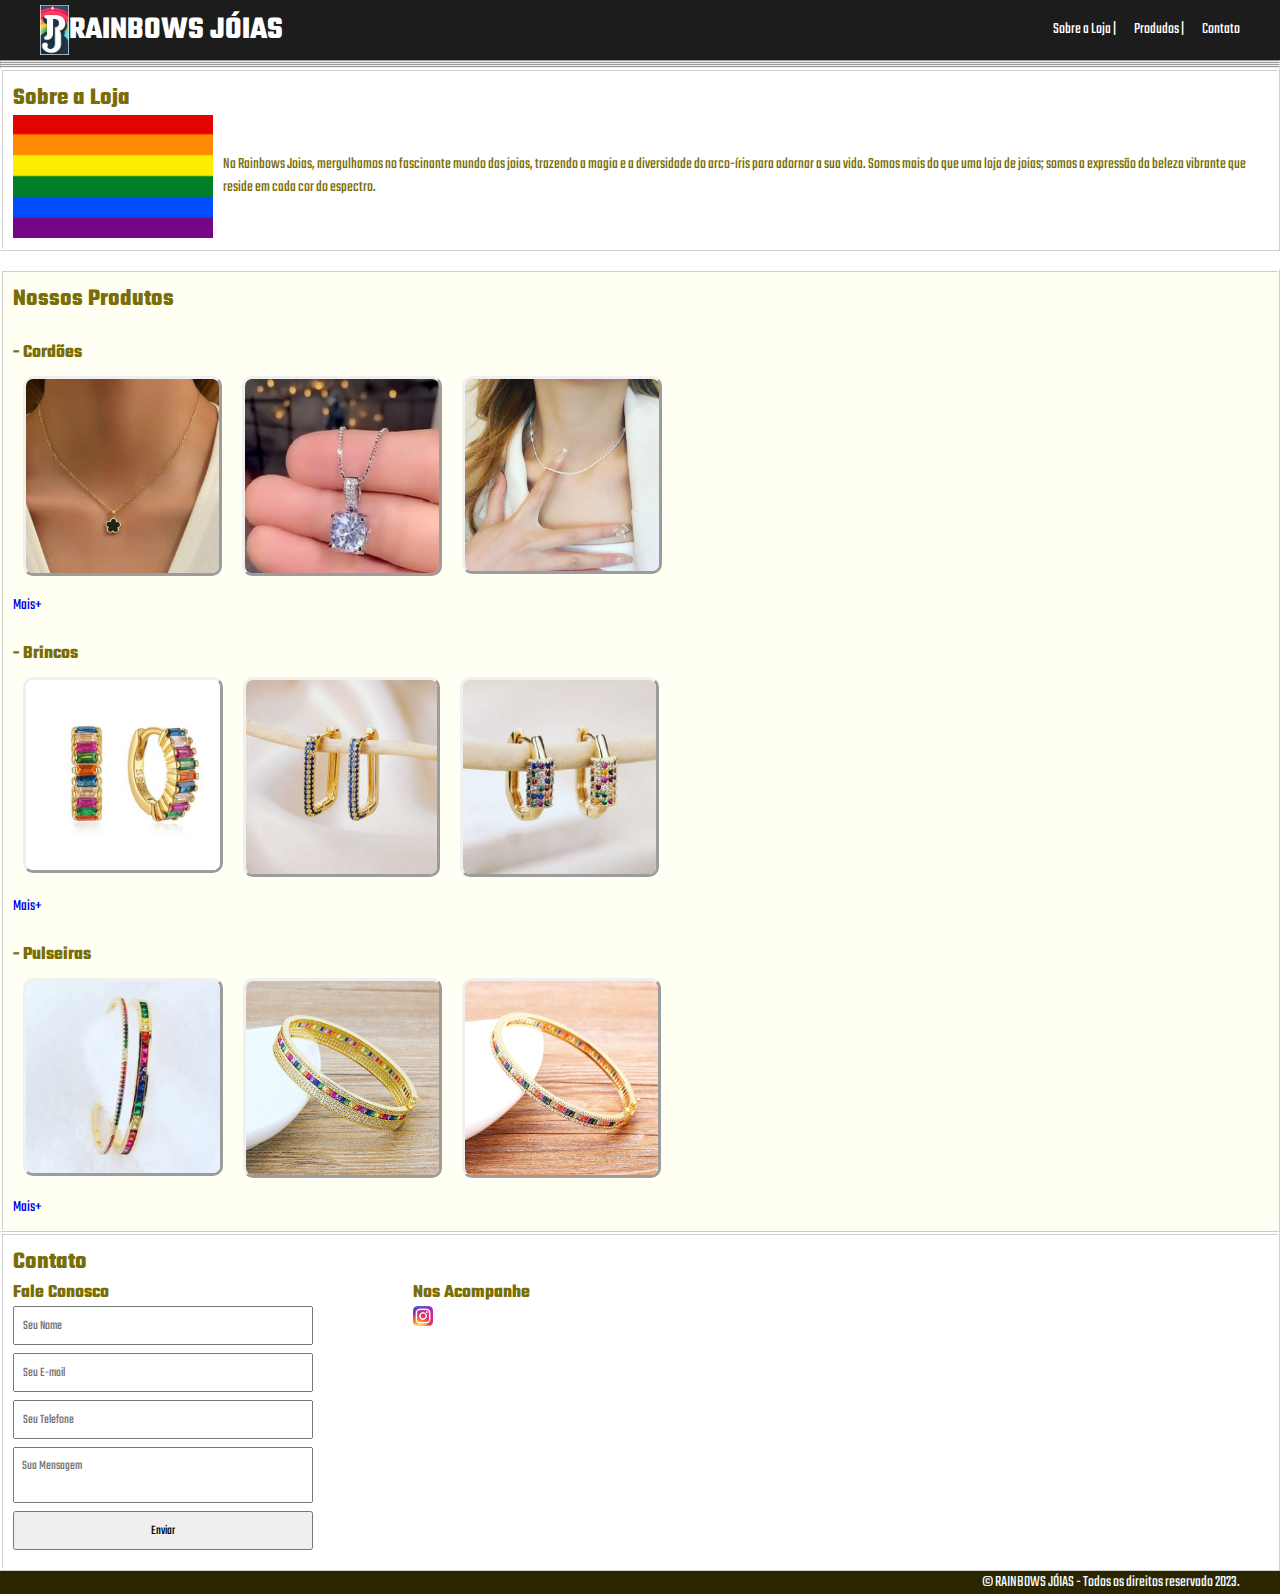
==== index.html @ 0862d9ea "first commit" ====
<!DOCTYPE html>
<html lang="pt-br">
<head>
    <meta charset="UTF-8">
    <meta name="viewport" content="width=device-width, initial-scale=1.0">
    <title>Rainbows Joias</title>
    <link rel="stylesheet" href="./main.css">
    <link rel="preconnect" href="https://fonts.googleapis.com">
    <link rel="preconnect" href="https://fonts.gstatic.com" crossorigin>
    <link href="https://fonts.googleapis.com/css2?family=Bungee&family=Jost:wght@200&family=Roboto&family=Source+Serif+4:ital,opsz,wght@1,8..60,600&family=Teko:wght@300&display=swap" rel="stylesheet">
</head>
<body>
    <header>
        <div class="container">
            <div class="logoloja">
                <img src="./imagesProjeto1/logo.png" alt="Rainbows Joias">
                <h1>     RAINBOWS JÓIAS</h1>
            </div>
            <nav>
                <ul>
                    <li>
                        <a href="#sobrealoja">Sobre a Loja |</a>
                    </li>
                    <li>
                        <a href="#Produtos">Produdos |</a>
                    </li>
                    <li>
                        <a href="#contato">Contato</a>
                    </li>
                </ul>
            </nav>
        </div>
    </header>
    <hr><hr><hr><hr>
    <section id="sobrealoja"> 
        <h2>Sobre a Loja</h2>
        <div class="historia">
            <img src="./imagesProjeto1/bandeira.png" alt="bandeira do orgulho"/>
            <p>
                Na Rainbows Joias, mergulhamos no fascinante mundo das joias, trazendo a magia e a diversidade do arco-íris para adornar a sua vida. Somos mais do que uma loja de joias; somos a expressão da beleza vibrante que reside em cada cor do espectro.
            </p>
        </div>
    </section>
    <br>
    <section id="Produtos">
        <h2>Nossos Produtos</h2>
        <br>
        <h3> - Cordões</h3>
        <div class="cordoes">
            <article>
                <img src="./imagesProjeto1/cordão1.PNG">
            </article>
            <article>
                <img src="./imagesProjeto1/cordão2.PNG">
            </article>
            <article>
                <img src="./imagesProjeto1/cordão3.PNG">
            </article>
        </div>
        <a href="#" title="Mais Informações">Mais+</a>
        <br><br>
        <h3> - Brincos</h3>
        <div class="brincos">
            <article>
                <img src="./imagesProjeto1/brinco1.PNG">
            </article>
            <article>
                <img src="./imagesProjeto1/brinco2.PNG">
            </article>
            <article>
                <img src="./imagesProjeto1/brinco3.PNG">
            </article>
        </div>
        <a href="#" title="Mais Informações">Mais+</a>
        <br><br>
        <h3> - Pulseiras</h3>
        <div class="pulseiras">
            <article>
                <img src="./imagesProjeto1/pulseira1.PNG">
            </article>
            <article>
                <img src="./imagesProjeto1/pulseira2.PNG">
            </article>
            <article>
                <img src="./imagesProjeto1/pulseira3.PNG">
            </article>
        </div>
        <a href="#" title="Mais Informações">Mais+</a>
    </section>
    <section id="contato">
        <h2>Contato</h2>
        <div class="alinhamento">
            <div class="formulario">
                <h3>Fale Conosco</h3>
                <form>
                    <input type="text" placeholder="Seu Nome">
                    <input type="email" placeholder="Seu E-mail">
                    <input type="tel" placeholder="Seu Telefone">
                    <textarea placeholder="Sua Mensagem"></textarea>
                    <button type="submit">Enviar</button>
                </form>
            </div>
            <div class="acompanhe">
                <h3>Nos Acompanhe</h3>
                <ul>
                    <li>
                        <a href="https://www.instagram.com/rainbows_joias/?utm_source=ig_web_button_share_sheet&igshid=OGQ5ZDc2ODk2ZA==" title="Siga-nos no Instagram">
                            <img src="./imagesProjeto1/instagram.png" Alt="Instagram">
                        </a>
                    </li>
                </ul>
            </div>
        </div>
    </section>
    <footer>
        <div class="container">
            <p>
                &copy; RAINBOWS JÓIAS - Todos os direitos reservado 2023.
            </p>
        </div>
    </footer>
</body>
</html>
---- main.css ----
* {
    margin: 0;
    padding-left: 0px;
    box-sizing: border-box;
}

header .container {
    display: flex;
    align-items: center;
    justify-content: space-between;
    padding: 0;
}

#Produtos, #sobrealoja, #contato, .container, input, textarea, button {
    font-family: 'Teko', sans-serif;
}

#Produtos, #sobrealoja, #contato {
    color: rgb(121, 109, 6);
    padding: 10px;
}

#sobrealoja {
    border-style: ridge;
    border-color: rgba(255, 255, 255, 0.568);
}

#Produtos {
    border-style: ridge;
    border-color: rgba(255, 255, 255, 0.568);
}

#contato {
    border-style: ridge;
    border-color: rgba(255, 255, 255, 0.568);
}

.historia img{
    max-width: 200px;
    max-height: 200px;
    margin-right: 10px;
}

.historia {
    display: flex;
    align-items: center;
}

.logoloja {
    display: flex;
    align-items: center;
    justify-content: space-between;
}

header {
    padding: 5px 5px;
    background-color: rgba(0, 0, 0, 0.89);
    color:rgb(255, 255, 255);
    border: 50px;

}

header img {
    padding: 0;
    max-width: 50px;
    max-height: 50px;
}

header nav li {
    display: inline;
    margin-left: 16px;
}

header nav li a {
    color: rgb(255, 255, 255);
    text-decoration: none;
}

.container {
    max-width: 1200px;
    width: 100%;
    margin: 0 auto;
    padding-left: 5px;
}

#Produtos img {
    max-width: 200px;
    max-height: 200px;
    margin: 10px 10px;
    border-radius: 10px;
    border-style: outset;
    border-color:rgb(240, 240, 240)
}

.cordoes, .pulseiras, .brincos {
    display: flex;
} 

#Produtos {
    background-color: rgb(255, 255, 243);
}

#Produtos a {
    text-decoration: none;
}

form input,
form textarea,
form button {
    display: block;
    width: 300px;
    margin-bottom: 8px;
    padding: 8px;
    margin-right: 100px;
}

form textarea {
    resize: none;
}

.alinhamento {
    display: flex;
}

.acompanhe {
    display: block;
}

.acompanhe img {
    height: 20px;
}

.acompanhe li {
    display: inline;
}

footer {
    background-color: rgb(43, 38, 0);
    color: aliceblue;
    text-align: end;
}
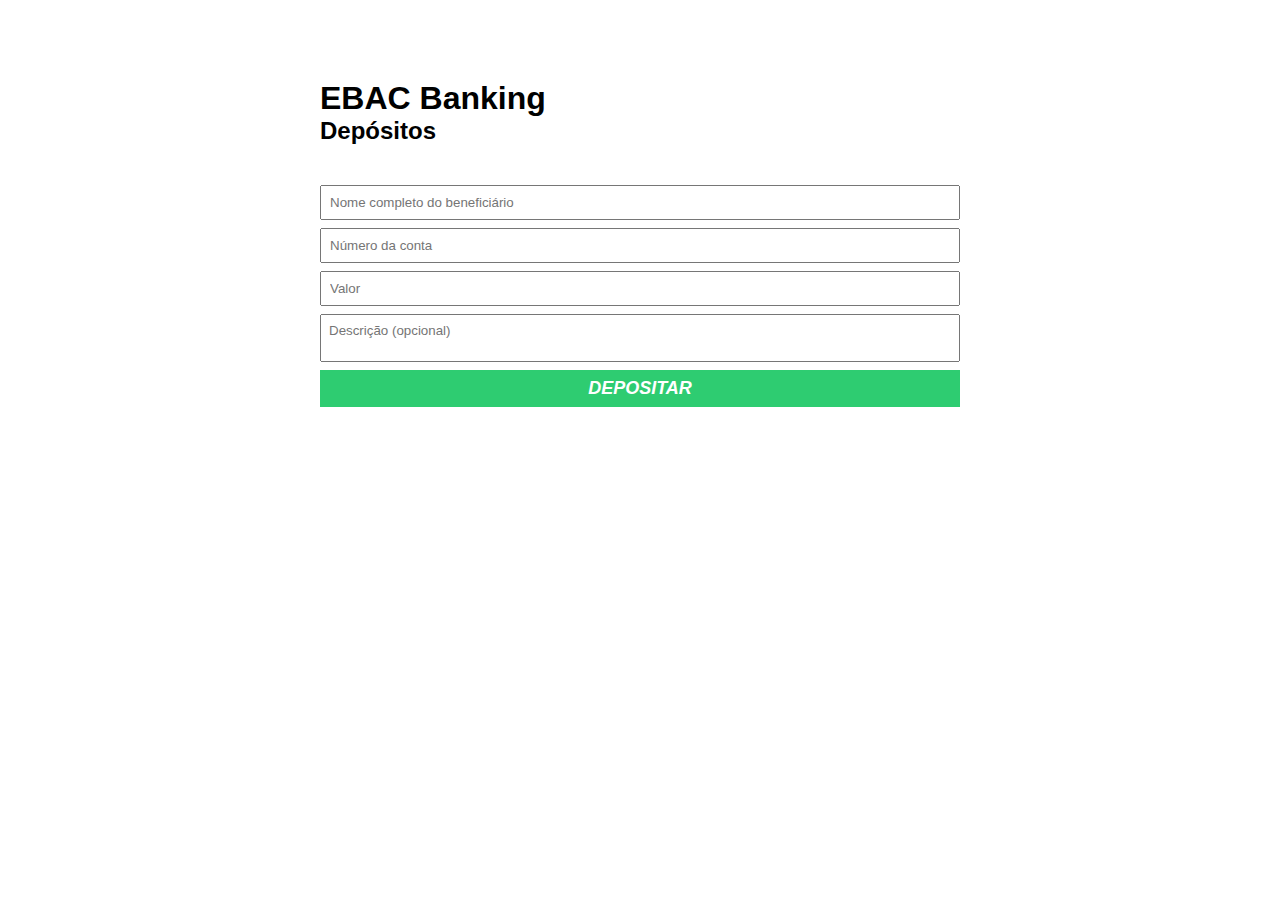
==== commit 56da1293: "x" ====
--- a/index.html
+++ b/index.html
@@ -1,123 +1,23 @@
 <!DOCTYPE html>
-<html lang="pt-br">
+<html lang="pt-BR">
 <head>
     <meta charset="UTF-8">
+    <meta http-equiv="X-UA-Compatible" content="IE=edge">
     <meta name="viewport" content="width=device-width, initial-scale=1.0">
-    <title>Rainbows Joias</title>
-    <link rel="stylesheet" href="./main.css">
-    <link rel="preconnect" href="https://fonts.googleapis.com">
-    <link rel="preconnect" href="https://fonts.gstatic.com" crossorigin>
-    <link href="https://fonts.googleapis.com/css2?family=Bungee&family=Jost:wght@200&family=Roboto&family=Source+Serif+4:ital,opsz,wght@1,8..60,600&family=Teko:wght@300&display=swap" rel="stylesheet">
+    <title>HTML com JS</title>
+    <link rel="stylesheet" href="./main.css" />
 </head>
 <body>
-    <header>
-        <div class="container">
-            <div class="logoloja">
-                <img src="./imagesProjeto1/logo.png" alt="Rainbows Joias">
-                <h1>     RAINBOWS JÓIAS</h1>
-            </div>
-            <nav>
-                <ul>
-                    <li>
-                        <a href="#sobrealoja">Sobre a Loja |</a>
-                    </li>
-                    <li>
-                        <a href="#Produtos">Produdos |</a>
-                    </li>
-                    <li>
-                        <a href="#contato">Contato</a>
-                    </li>
-                </ul>
-            </nav>
-        </div>
-    </header>
-    <hr><hr><hr><hr>
-    <section id="sobrealoja"> 
-        <h2>Sobre a Loja</h2>
-        <div class="historia">
-            <img src="./imagesProjeto1/bandeira.png" alt="bandeira do orgulho"/>
-            <p>
-                Na Rainbows Joias, mergulhamos no fascinante mundo das joias, trazendo a magia e a diversidade do arco-íris para adornar a sua vida. Somos mais do que uma loja de joias; somos a expressão da beleza vibrante que reside em cada cor do espectro.
-            </p>
-        </div>
-    </section>
-    <br>
-    <section id="Produtos">
-        <h2>Nossos Produtos</h2>
-        <br>
-        <h3> - Cordões</h3>
-        <div class="cordoes">
-            <article>
-                <img src="./imagesProjeto1/cordão1.PNG">
-            </article>
-            <article>
-                <img src="./imagesProjeto1/cordão2.PNG">
-            </article>
-            <article>
-                <img src="./imagesProjeto1/cordão3.PNG">
-            </article>
-        </div>
-        <a href="#" title="Mais Informações">Mais+</a>
-        <br><br>
-        <h3> - Brincos</h3>
-        <div class="brincos">
-            <article>
-                <img src="./imagesProjeto1/brinco1.PNG">
-            </article>
-            <article>
-                <img src="./imagesProjeto1/brinco2.PNG">
-            </article>
-            <article>
-                <img src="./imagesProjeto1/brinco3.PNG">
-            </article>
-        </div>
-        <a href="#" title="Mais Informações">Mais+</a>
-        <br><br>
-        <h3> - Pulseiras</h3>
-        <div class="pulseiras">
-            <article>
-                <img src="./imagesProjeto1/pulseira1.PNG">
-            </article>
-            <article>
-                <img src="./imagesProjeto1/pulseira2.PNG">
-            </article>
-            <article>
-                <img src="./imagesProjeto1/pulseira3.PNG">
-            </article>
-        </div>
-        <a href="#" title="Mais Informações">Mais+</a>
-    </section>
-    <section id="contato">
-        <h2>Contato</h2>
-        <div class="alinhamento">
-            <div class="formulario">
-                <h3>Fale Conosco</h3>
-                <form>
-                    <input type="text" placeholder="Seu Nome">
-                    <input type="email" placeholder="Seu E-mail">
-                    <input type="tel" placeholder="Seu Telefone">
-                    <textarea placeholder="Sua Mensagem"></textarea>
-                    <button type="submit">Enviar</button>
-                </form>
-            </div>
-            <div class="acompanhe">
-                <h3>Nos Acompanhe</h3>
-                <ul>
-                    <li>
-                        <a href="https://www.instagram.com/rainbows_joias/?utm_source=ig_web_button_share_sheet&igshid=OGQ5ZDc2ODk2ZA==" title="Siga-nos no Instagram">
-                            <img src="./imagesProjeto1/instagram.png" Alt="Instagram">
-                        </a>
-                    </li>
-                </ul>
-            </div>
-        </div>
-    </section>
-    <footer>
-        <div class="container">
-            <p>
-                &copy; RAINBOWS JÓIAS - Todos os direitos reservado 2023.
-            </p>
-        </div>
-    </footer>
+    <div class="container">
+        <h1>EBAC Banking</h1>
+        <h2>Depósitos</h2>
+        <form>
+            <input type="text" required placeholder="Nome completo do beneficiário" />
+            <input type="number" required placeholder="Número da conta" />
+            <input type="number" required placeholder="Valor" />
+            <textarea placeholder="Descrição (opcional)"></textarea>
+            <button type="submit">Depositar</button>
+        </form>
+    </div>
 </body>
 </html>--- a/main.css
+++ b/main.css
@@ -1,141 +1,42 @@
 * {
     margin: 0;
-    padding-left: 0px;
+    padding: 0;
     box-sizing: border-box;
+    font-family: sans-serif;
 }
 
-header .container {
-    display: flex;
-    align-items: center;
-    justify-content: space-between;
-    padding: 0;
-}
-
-#Produtos, #sobrealoja, #contato, .container, input, textarea, button {
-    font-family: 'Teko', sans-serif;
-}
-
-#Produtos, #sobrealoja, #contato {
-    color: rgb(121, 109, 6);
-    padding: 10px;
-}
-
-#sobrealoja {
-    border-style: ridge;
-    border-color: rgba(255, 255, 255, 0.568);
-}
-
-#Produtos {
-    border-style: ridge;
-    border-color: rgba(255, 255, 255, 0.568);
-}
-
-#contato {
-    border-style: ridge;
-    border-color: rgba(255, 255, 255, 0.568);
-}
-
-.historia img{
-    max-width: 200px;
-    max-height: 200px;
-    margin-right: 10px;
-}
-
-.historia {
-    display: flex;
-    align-items: center;
-}
-
-.logoloja {
-    display: flex;
-    align-items: center;
-    justify-content: space-between;
-}
-
-header {
-    padding: 5px 5px;
-    background-color: rgba(0, 0, 0, 0.89);
-    color:rgb(255, 255, 255);
-    border: 50px;
-
-}
-
-header img {
-    padding: 0;
-    max-width: 50px;
-    max-height: 50px;
-}
-
-header nav li {
-    display: inline;
-    margin-left: 16px;
-}
-
-header nav li a {
-    color: rgb(255, 255, 255);
-    text-decoration: none;
+body {
 }
 
 .container {
-    max-width: 1200px;
+    margin: 80px auto;
+    max-width: 640px;
     width: 100%;
-    margin: 0 auto;
-    padding-left: 5px;
 }
 
-#Produtos img {
-    max-width: 200px;
-    max-height: 200px;
-    margin: 10px 10px;
-    border-radius: 10px;
-    border-style: outset;
-    border-color:rgb(240, 240, 240)
+form {
+    margin-top: 40px;
 }
 
-.cordoes, .pulseiras, .brincos {
-    display: flex;
-} 
-
-#Produtos {
-    background-color: rgb(255, 255, 243);
-}
-
-#Produtos a {
-    text-decoration: none;
-}
-
-form input,
-form textarea,
-form button {
+input, textarea, button {
     display: block;
-    width: 300px;
+    padding: 8px;
     margin-bottom: 8px;
-    padding: 8px;
-    margin-right: 100px;
-}
-
-form textarea {
+    width: 100%;
     resize: none;
 }
 
-.alinhamento {
-    display: flex;
+button {
+    background-color: #2ecc71;
+    border: none;
+    text-transform: uppercase;
+    color: #fff;
+    font-weight: bold;
+    font-size: 18px;
+    font-style: italic;
+    cursor: pointer;
 }
 
-.acompanhe {
-    display: block;
+button:hover {
+    background-color: #27ae60;
 }
-
-.acompanhe img {
-    height: 20px;
-}
-
-.acompanhe li {
-    display: inline;
-}
-
-footer {
-    background-color: rgb(43, 38, 0);
-    color: aliceblue;
-    text-align: end;
-}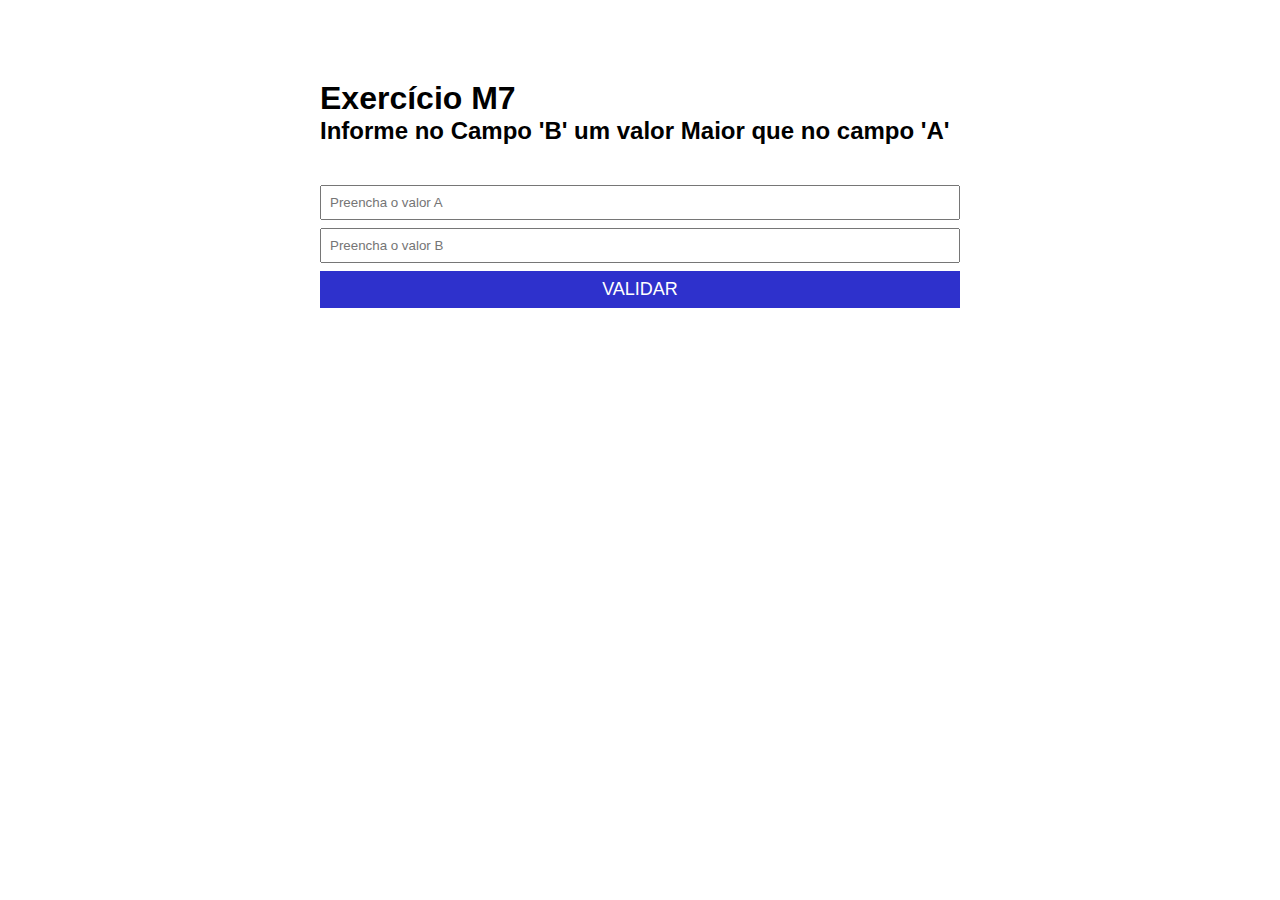
==== commit 96765696: "x" ====
--- a/index.html
+++ b/index.html
@@ -4,20 +4,19 @@
     <meta charset="UTF-8">
     <meta http-equiv="X-UA-Compatible" content="IE=edge">
     <meta name="viewport" content="width=device-width, initial-scale=1.0">
-    <title>HTML com JS</title>
+    <title>M7 - JS</title>
     <link rel="stylesheet" href="./main.css" />
 </head>
 <body>
     <div class="container">
-        <h1>EBAC Banking</h1>
-        <h2>Depósitos</h2>
-        <form>
-            <input type="text" required placeholder="Nome completo do beneficiário" />
-            <input type="number" required placeholder="Número da conta" />
-            <input type="number" required placeholder="Valor" />
-            <textarea placeholder="Descrição (opcional)"></textarea>
-            <button type="submit">Depositar</button>
+        <h1>Exercício M7</h1>
+        <h2>Informe no Campo 'B' um valor Maior que no campo 'A' </h2>
+        <form id="form">
+            <input type="number" id="campoA" placeholder="Preencha o valor A">
+            <input type="number" id="campoB" placeholder="Preencha o valor B" >
+            <button type="submit"> Validar </button>
         </form>
     </div>
+    <script src="./main.js"></script>
 </body>
 </html>--- a/main.css
+++ b/main.css
@@ -3,9 +3,6 @@
     padding: 0;
     box-sizing: border-box;
     font-family: sans-serif;
-}
-
-body {
 }
 
 .container {
@@ -18,7 +15,7 @@
     margin-top: 40px;
 }
 
-input, textarea, button {
+input, button {
     display: block;
     padding: 8px;
     margin-bottom: 8px;
@@ -27,16 +24,14 @@
 }
 
 button {
-    background-color: #2ecc71;
+    background-color: #2e31cc;
     border: none;
     text-transform: uppercase;
     color: #fff;
-    font-weight: bold;
     font-size: 18px;
-    font-style: italic;
-    cursor: pointer;
 }
 
 button:hover {
-    background-color: #27ae60;
+    background-color: #0003cc;
+    font-weight: bold;
 }
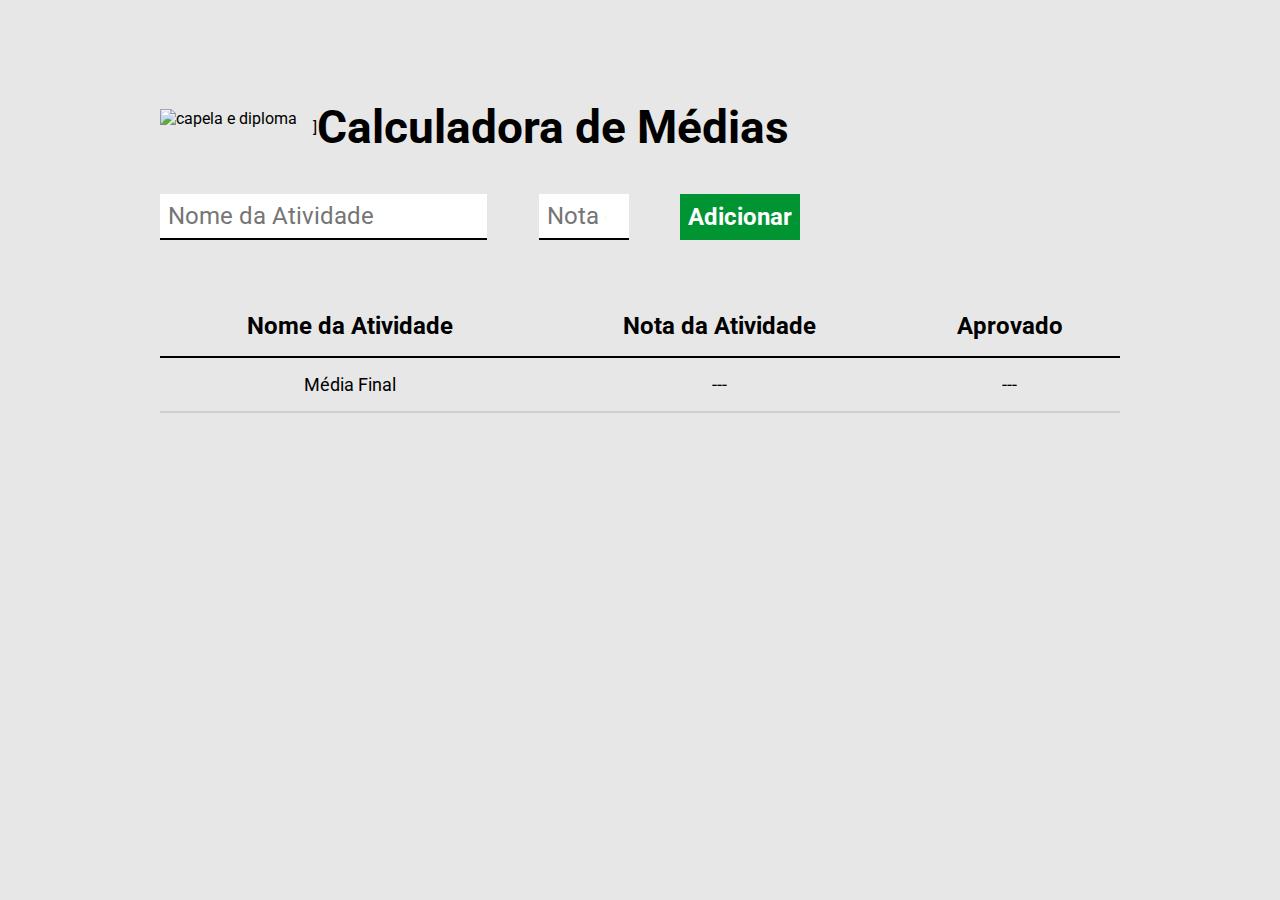
==== commit c1a0ff13: "x" ====
--- a/index.html
+++ b/index.html
@@ -1,21 +1,49 @@
 <!DOCTYPE html>
-<html lang="pt-BR">
+<html lang="pt-br">
 <head>
     <meta charset="UTF-8">
-    <meta http-equiv="X-UA-Compatible" content="IE=edge">
     <meta name="viewport" content="width=device-width, initial-scale=1.0">
-    <title>M7 - JS</title>
-    <link rel="stylesheet" href="./main.css" />
+    <title>Calculadora de Médias</title>
+    <link rel="preconnect" href="https://fonts.googleapis.com">
+    <link rel="preconnect" href="https://fonts.gstatic.com" crossorigin>
+    <link href="https://fonts.googleapis.com/css2?family=Roboto:wght@400;700&family=Teko:wght@300&display=swap" rel="stylesheet">
+    <link rel="stylesheet" href="./main.css">
 </head>
 <body>
     <div class="container">
-        <h1>Exercício M7</h1>
-        <h2>Informe no Campo 'B' um valor Maior que no campo 'A' </h2>
-        <form id="form">
-            <input type="number" id="campoA" placeholder="Preencha o valor A">
-            <input type="number" id="campoB" placeholder="Preencha o valor B" >
-            <button type="submit"> Validar </button>
+        <header>
+            <img src="./Imagens/logo.png" alt="capela e diploma">]
+            <h1> Calculadora de Médias </h1>
+        </header>
+        <form id="form-Atividade">
+            <input type="text" id="nome-Atividade" required placeholder="Nome da Atividade" />
+            <input type="number" id="nota-Atividade" required placeholder="Nota da Atividade" min="0" max="10" />
+            <button type="submit"> Adicionar </button>
         </form>
+        <table cellspacing="0">
+            <thead>
+                <tr>
+                    <th>
+                        Nome da Atividade
+                    </th>
+                    <th>
+                        Nota da Atividade
+                    </th>
+                    <th>
+                        Aprovado
+                    </th>
+                </tr>
+            </thead>
+            <tbody>
+            </tbody>
+            <tfoot>  
+                <tr>
+                    <td> Média Final </td>
+                    <td id="media-final-valor"> --- </td>
+                    <td id="media-final-resultado">---</td>
+                </tr>
+            </tfoot>
+        </table>
     </div>
     <script src="./main.js"></script>
 </body>
--- a/main.css
+++ b/main.css
@@ -2,36 +2,95 @@
     margin: 0;
     padding: 0;
     box-sizing: border-box;
-    font-family: sans-serif;
+    font-family: 'Roboto', sans-serif;
+}
+
+body {
+    background-color: #e7e7e7;
+    padding-top: 100px;
+}
+
+header {
+    display: flex;
+    align-items: center;
+    margin-bottom: 40px;
+}
+
+header img {
+    height: 36px;
+    margin-right: 16px;
+}
+
+header h1 {
+    font-size: 46px;
+    font-weight: bold;
 }
 
 .container {
-    margin: 80px auto;
+    max-width: 960px;
+    width: 100%;
+    margin: 0 auto;
+}
+
+form {
+    display: flex;
     max-width: 640px;
+    width: 100%;
+    justify-content: space-between;
+    margin-bottom: 56px;
+}
+
+form input {
+    font-size: 24px;
+    background-color: white;
+    border: none;
+    border-bottom: 2px solid #000;
+    padding: 8px;
+}
+
+form button {
+    background-color: #009432;
+    color: white;
+    font-size: 24px;
+    font-weight: bold;
+    border: none;
+    cursor: pointer;
+    padding: 8px;
+}
+
+table {
     width: 100%;
 }
 
-form {
-    margin-top: 40px;
+table th {
+    border-bottom: 2px solid #000;
+    padding: 16px;
+    font-size: 24px;
 }
 
-input, button {
-    display: block;
-    padding: 8px;
-    margin-bottom: 8px;
-    width: 100%;
-    resize: none;
+table td {
+    padding: 16px 0;
+    text-align: center;
+    font-size: 18px;
+    border-bottom: 2px solid rgba(0, 0, 0, 0.1);
 }
 
-button {
-    background-color: #2e31cc;
-    border: none;
-    text-transform: uppercase;
-    color: #fff;
-    font-size: 18px;
+table td img {
+    height: 30px;
 }
 
-button:hover {
-    background-color: #0003cc;
+.resultado {
+    padding: 8px;
     font-weight: bold;
+    color: white;
+    background-color: #000;
+    border-radius: 3px;
 }
+
+.aprovado {
+    background-color: #009432;
+}
+
+.reprovado {
+    background-color: red;
+}